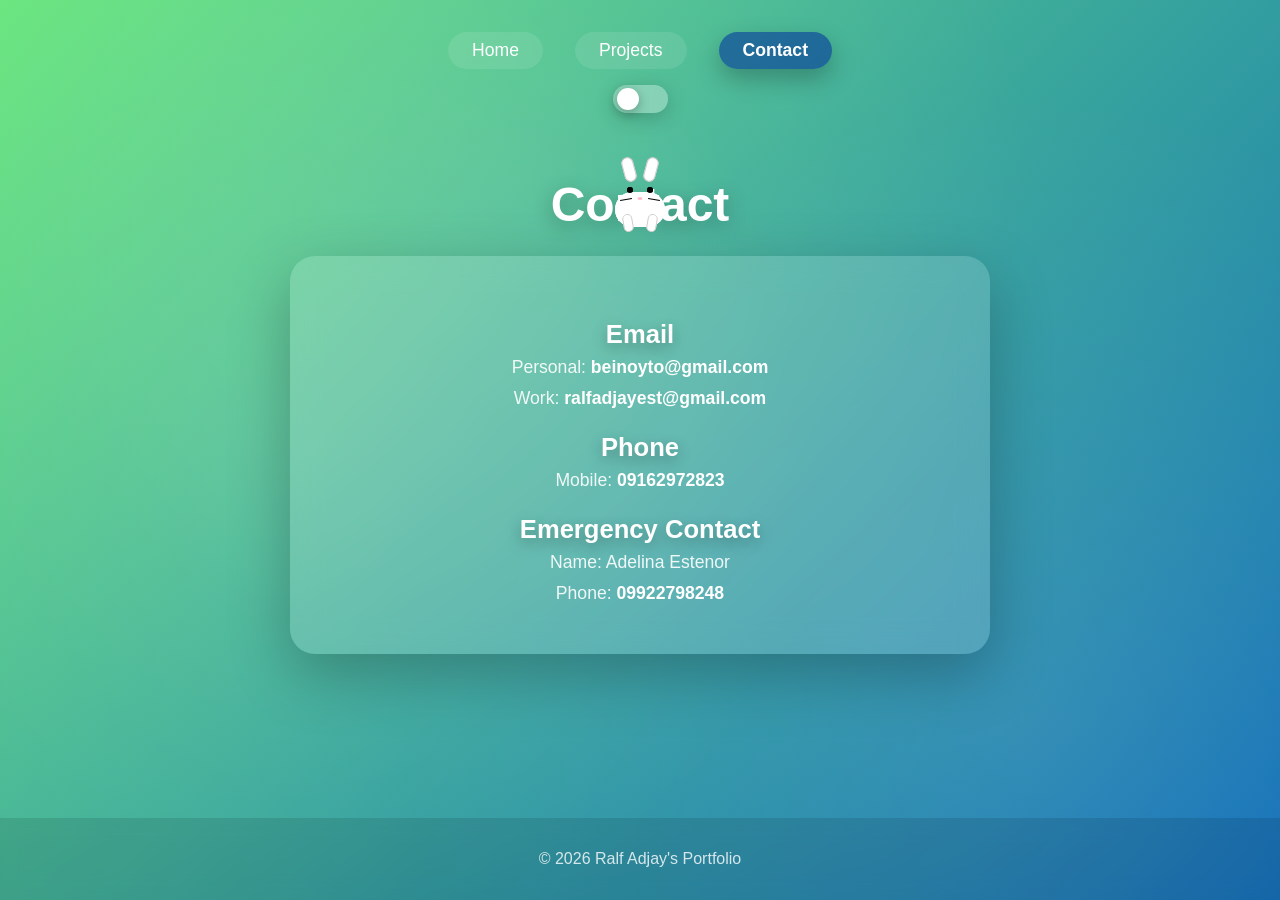
==== templates/contacts.html @ 0098d352 "portfolio" ====
<!doctype html>
<html>
<head>
  <meta charset="utf-8">
  <meta name="viewport" content="width=device-width, initial-scale=1">
  <title>Your Name — Contact</title>
  <link rel="stylesheet" href="css/contacts.css">
  <link rel="stylesheet" href="css/darkmode.css">
  <link rel="stylesheet" href="css/rabbit.css">
</head>

<body>
  <header>
    <nav>
      <a href="index.html">Home</a>
      <a href="projects.html">Projects</a>
      <a href="contacts.html" class="active">Contact</a>
    </nav>
    <div class="theme-toggle">
      <input type="checkbox" id="darkToggle">
      <label for="darkToggle" class="toggle-label"></label>
    </div>
  </header>


  <main>

      <div class="rabbit rabbit1">
      <div class="body"></div>
      <div class="ear left"></div>
      <div class="ear right"></div>
      <div class="leg left"></div>
      <div class="leg right"></div>
      <div class="eye left"></div>
      <div class="eye right"></div>
      <div class="nose"></div>
      <div class="whisker left"></div>
      <div class="whisker right"></div>
    </div>

    <div class="rabbit rabbit2">
      <div class="body"></div>
      <div class="ear left"></div>
      <div class="ear right"></div>
      <div class="leg left"></div>
      <div class="leg right"></div>
      <div class="eye left"></div>
      <div class="eye right"></div>
      <div class="nose"></div>
      <div class="whisker left"></div>
      <div class="whisker right"></div>
    </div>
    
    <h1>Contact</h1>

    <div class="contact-info">
      <h2>Email</h2>
      <p>Personal: <a href="mailto:yourname@example.com">beinoyto@gmail.com</a></p>
      <p>Work: <a href="mailto:work@example.com">ralfadjayest@gmail.com</a></p>

      <h2>Phone</h2>
      <p>Mobile: <a href="tel:+1234567890">09162972823</a></p>

      <h2>Emergency Contact</h2>
      <p>Name: Adelina Estenor</p>
      <p>Phone: <a href="tel:+1122334455">09922798248</a></p>
    </div>
  </main>

  <footer>
    © <span id="currentYear"></span> Ralf Adjay's Portfolio
  </footer>

  <script>
    document.getElementById("currentYear").textContent = new Date().getFullYear();
    document.addEventListener('DOMContentLoaded', () => {

      const toggle = document.getElementById('darkToggle');

      if (localStorage.getItem("theme") === "dark") {
        document.body.classList.add("dark");
        toggle.checked = true;
      }

      toggle.addEventListener("change", () => {
        document.body.classList.toggle("dark");
        localStorage.setItem("theme", document.body.classList.contains("dark") ? "dark" : "light");
      });

      const mainContent = document.querySelector('main');
      mainContent.classList.add('swipe-rotate-animation');
    });
  </script>

</body>
</html>
---- templates/css/contacts.css ----
* {
  margin: 0;
  padding: 0;
  box-sizing: border-box;
  font-family: -apple-system, BlinkMacSystemFont, 'Segoe UI', Roboto, Oxygen, Ubuntu, sans-serif;
}

body {
  background: linear-gradient(135deg, #6ae67f 0%, #0b6ab8 100%);
  min-height: 100vh;
  display: flex;
  flex-direction: column;
  position: relative;
  overflow-x: hidden;
  overflow-y: hidden;
  color: white;
}

body::before {
  content: '';
  position: absolute;
  width: 100%;
  height: 100%;
  background-image: 
    radial-gradient(circle at 20% 50%, rgba(255,255,255,0.1) 0%, transparent 50%),
    radial-gradient(circle at 80% 80%, rgba(255,255,255,0.1) 0%, transparent 50%),
    radial-gradient(circle at 40% 20%, rgba(255,255,255,0.08) 0%, transparent 50%);
  animation: float 20s ease-in-out infinite;
  pointer-events: none;
}

@keyframes float {
  0%, 100% { transform: translateY(0) scale(1); }
  50% { transform: translateY(-20px) scale(1.05); }
}


header {
  padding: 2rem;
  animation: slideDown 0.8s ease-out;
}

@keyframes slideDown {
  from { opacity: 0; transform: translateY(-30px); }
  to   { opacity: 1; transform: translateY(0); }
}

nav {
  display: flex;
  gap: 2rem;
  justify-content: center;
  flex-wrap: wrap;
}

nav a {
  color: white;
  text-decoration: none;
  font-weight: 500;
  font-size: 1.1rem;
  padding: 0.5rem 1.5rem;
  border-radius: 50px;
  background: rgba(255,255,255,0.1);
  backdrop-filter: blur(10px);
  transition: all 0.3s ease;
  position: relative;
  overflow: hidden;
}

nav a::before {
  content: '';
  position: absolute;
  top: 0;
  left: -100%;
  width: 100%;
  height: 100%;
  background: rgba(255,255,255,0.2);
  transition: left 0.3s ease;
}

nav a:hover::before {
  left: 100%;
}

nav a.active {
  background: rgba(0, 49, 156, 0.568); 
  font-weight: 600;
  box-shadow: 0 10px 25px rgba(0,0,0,0.25);
}

nav a:hover {
  transform: translateY(-2px);
  background: rgba(0, 49, 156, 0.568);
  box-shadow: 0 10px 30px rgba(0,0,0,0.2);
}


main {
  flex: 1;
  padding: 2rem;
  display: flex;
  flex-direction: column;
  align-items: center;
  text-align: center;
  animation: fadeInUp 1s ease-out 0.3s backwards;
}

@keyframes fadeInUp {
  from { opacity: 0; transform: translateY(10px); }
  to   { opacity: 1; transform: translateY(0); }
}

main h1 {
  font-size: 3rem;
  font-weight: 700;
  margin-bottom: 1.5rem;
  text-shadow: 0 5px 20px rgba(0,0,0,0.3);
  animation: textGlow 2s ease-in-out infinite;
}

@keyframes textGlow {
  0%, 100% {
    text-shadow: 0 5px 20px rgba(0,0,0,0.3);
  }
  50% {
    text-shadow: 0 5px 30px rgba(0,0,0,0.5), 0 0 20px rgba(255,255,255,0.3);
  }
}


.contact-info {
  background: rgba(255,255,255,0.15);
  backdrop-filter: blur(15px);
  padding: 2.5rem 2rem;
  border-radius: 25px;
  width: 90%;
  max-width: 700px;
  box-shadow: 0 20px 60px rgba(0,0,0,0.25);
  animation: cardFloat 4s ease-in-out infinite;
}

@keyframes cardFloat {
  0%, 100% { transform: translateY(0); }
  50% { transform: translateY(-8px); }
}

.contact-info h2 {
  color: white;
  margin-top: 1.5rem;
  margin-bottom: 0.5rem;
  font-size: 1.6rem;
  text-shadow: 0 5px 15px rgba(0,0,0,0.3);
}

.contact-info p {
  font-size: 1.1rem;
  margin-bottom: 10px;
  color: rgba(255,255,255,0.9);
}

.contact-info a {
  color: white;
  text-decoration: none;
  font-weight: 600;
  transition: 0.3s;
}

.contact-info a:hover {
  color: #dff862;
  text-shadow: 0 2px 10px rgba(0,0,0,0.3);
}


footer {
  text-align: center;
  padding: 2rem;
  color: rgba(255,255,255,0.8);
  background: rgba(0,0,0,0.1);
  backdrop-filter: blur(10px);
  animation: fadeInUp 1s ease-out 0.5s backwards;
}


@media (max-width: 768px) {
  nav {
    gap: 1rem;
  }

  nav a {
    font-size: 1rem;
    padding: 0.4rem 1.2rem;
  }

  main h1 {
    font-size: 2.2rem;
  }

  .contact-info {
    padding: 1.8rem;
  }
}

@keyframes swipeRotate {
  0% {
    transform: rotateY(90deg);
    opacity: 0;
  }
  50% {
    transform: rotateY(-10deg);
    opacity: 0.5;
  }
  100% {
    transform: rotateY(0deg);
    opacity: 1;
  }
}

main {
  animation: swipeRotate 1s ease-out forwards;
  display: flex;
  flex-direction: column;
  align-items: center;
  text-align: center;
  padding: 2rem;
  opacity: 0;
}

h1 {
  font-size: 3rem;
  font-weight: 700;
  margin-bottom: 1.5rem;
  text-shadow: 0 5px 20px rgba(0,0,0,0.3);
  animation: textGlow 2s ease-in-out infinite;
}

@keyframes textGlow {
  0%, 100% {
    text-shadow: 0 5px 20px rgba(0,0,0,0.3);
  }
  50% {
    text-shadow: 0 5px 30px rgba(0,0,0,0.5), 0 0 20px rgba(255,255,255,0.3);
  }
}

.contact-info {
  background: rgba(255,255,255,0.15);
  backdrop-filter: blur(15px);
  padding: 2.5rem 2rem;
  border-radius: 25px;
  width: 90%;
  max-width: 700px;
  box-shadow: 0 20px 60px rgba(0,0,0,0.25);
  animation: cardFloat 4s ease-in-out infinite;
}

@keyframes cardFloat {
  0%, 100% { transform: translateY(0); }
  50% { transform: translateY(-8px); }
}

.contact-info h2 {
  color: white;
  margin-top: 1.5rem;
  margin-bottom: 0.5rem;
  font-size: 1.6rem;
  text-shadow: 0 5px 15px rgba(0,0,0,0.3);
}

.contact-info p {
  font-size: 1.1rem;
  margin-bottom: 10px;
  color: rgba(255,255,255,0.9);
}

.contact-info a {
  color: white;
  text-decoration: none;
  font-weight: 600;
  transition: 0.3s;
}

.contact-info a:hover {
  color: #dff862;
  text-shadow: 0 2px 10px rgba(0,0,0,0.3);
}
---- templates/css/darkmode.css ----
.theme-toggle {
  margin-top: 1rem;
  display: flex;
  justify-content: center;
}

#darkToggle {
  display: none;
}

.toggle-label {
  width: 55px;
  height: 28px;
  background: rgba(255,255,255,0.3);
  backdrop-filter: blur(8px);
  border-radius: 50px;
  position: relative;
  cursor: pointer;
  transition: background 0.3s ease;
  box-shadow: 0 5px 20px rgba(0,0,0,0.2);
}

.toggle-label::after {
  content: "";
  position: absolute;
  top: 3px;
  left: 4px;
  width: 22px;
  height: 22px;
  background: white;
  border-radius: 50%;
  transition: 0.3s ease;
  box-shadow: 0 3px 12px rgba(0,0,0,0.3);
}

#darkToggle:checked + .toggle-label {
  background: rgba(0,0,0,0.5);
}

#darkToggle:checked + .toggle-label::after {
  transform: translateX(26px);
  background: #ffe97a;
}


body.dark {
  background: linear-gradient(135deg, #1d1e24 0%, #2a2a2a 100%) !important;
}

body.dark nav a {
  background: rgba(255,255,255,0.05) !important;
  color: rgba(255,255,255,0.85) !important;
}

body.dark h1,
body.dark h2,
body.dark p {
  color: rgba(255,255,255,0.9) !important;
}

body.dark footer {
  background: rgba(255,255,255,0.05) !important;
  color: rgba(255,255,255,0.7) !important;
}


body.dark .bio {
  background: rgba(255,255,255,0.08) !important;
}

body.dark .contact-info {
  background: rgba(255,255,255,0.06) !important;
  box-shadow: 0 20px 60px rgba(0,0,0,0.55) !important;
}


body.dark .project-card {
  background: rgba(255,255,255,0.08) !important;
}
---- templates/css/rabbit.css ----
.rabbit {
  position: absolute;
  width: 50px;
  height: 50px;
  z-index: 1000;
}

.rabbit .body {
  width: 50px;
  height: 35px;
  background: white;
  border-radius: 25px;
  position: absolute;
  bottom: 0;
}

.rabbit .ear {
  width: 12px;
  height: 25px;
  background: white;
  position: absolute;
  top: -20px;
  border-radius: 6px;
  border: 1px solid #ccc;
}
.rabbit .ear.left { left: 8px; transform: rotate(-15deg); }
.rabbit .ear.right { right: 8px; transform: rotate(15deg); }

.rabbit .leg {
  width: 10px;
  height: 18px;
  background: white;
  position: absolute;
  bottom: -5px;
  border-radius: 5px;
  border: 1px solid #ccc;
}
.rabbit .leg.left { left: 8px; transform: rotate(-10deg); }
.rabbit .leg.right { right: 8px; transform: rotate(10deg); }

.rabbit .eye {
  width: 6px;
  height: 6px;
  background: black;
  border-radius: 50%;
  position: absolute;
  top: 10px;
}
.rabbit .eye.left { left: 12px; }
.rabbit .eye.right { right: 12px; }

.rabbit .nose {
  width: 5px;
  height: 3px;
  background: pink;
  position: absolute;
  top: 20px;
  left: 50%;
  transform: translateX(-50%);
  border-radius: 50%;
}

.rabbit .whisker {
  width: 12px;
  height: 1px;
  background: black;
  position: absolute;
  top: 22px;
}
.rabbit .whisker.left { left: 5px; transform: rotate(-10deg); }
.rabbit .whisker.right { right: 5px; transform: rotate(10deg); }
.rabbit1 { animation: jump1 5s ease-in-out infinite; }
.rabbit2 { animation: jump2 6s ease-in-out infinite; }

@keyframes jump1 {
  0%   { left: -60px; bottom: 50px; }
  20%  { left: 20%; bottom: 150px; }
  40%  { left: 40%; bottom: 60px; }
  60%  { left: 60%; bottom: 130px; }
  80%  { left: 80%; bottom: 50px; }
  100% { left: 110%; bottom: 50px; }
}

@keyframes jump2 {
  0%   { left: -80px; bottom: 60px; }
  15%  { left: 10%; bottom: 130px; }
  35%  { left: 35%; bottom: 50px; }
  55%  { left: 55%; bottom: 150px; }
  75%  { left: 75%; bottom: 70px; }
  100% { left: 120%; bottom: 60px; }
}
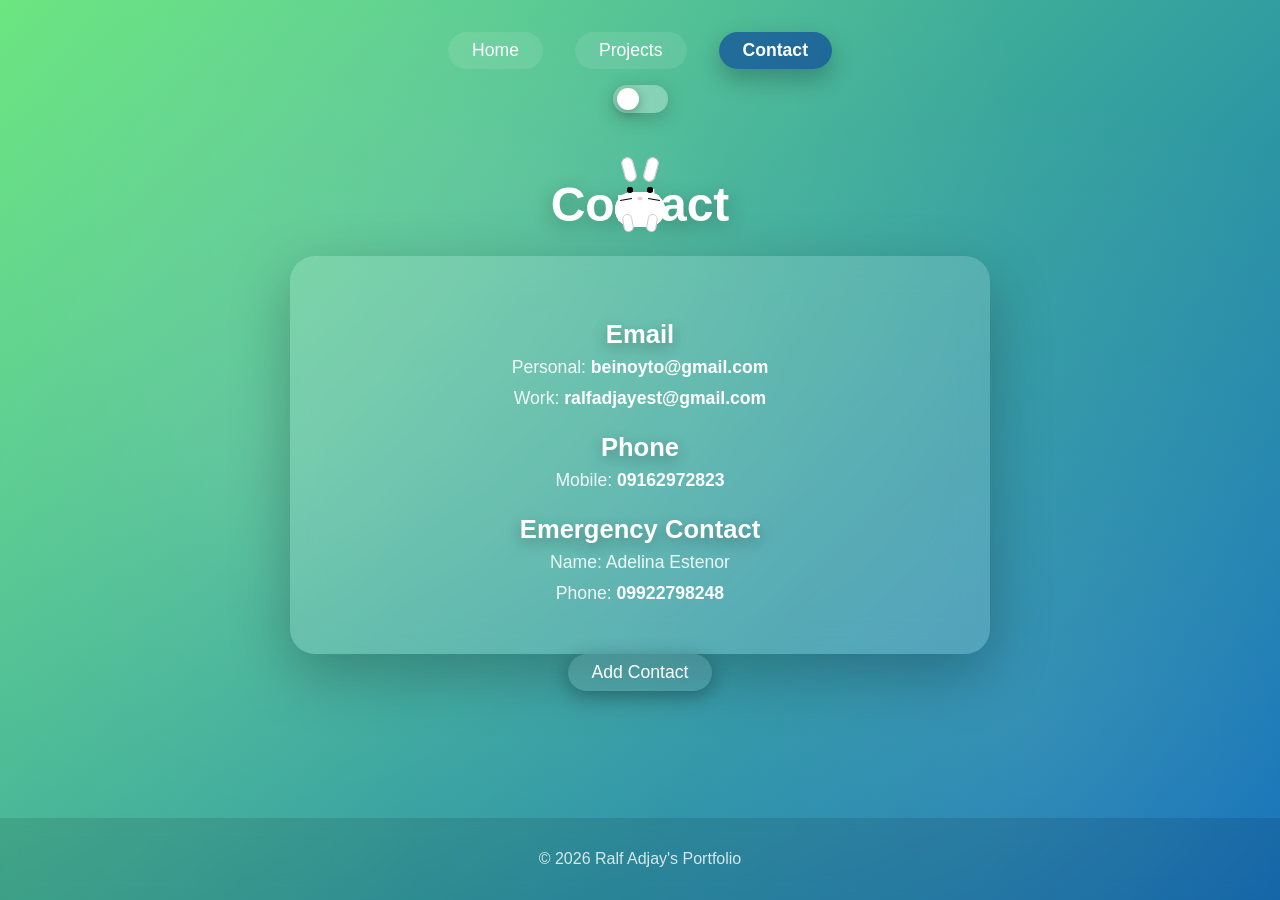
==== commit f3188651: "create a new contact added and css" ====
--- a/templates/contacts.html
+++ b/templates/contacts.html
@@ -7,6 +7,7 @@
   <link rel="stylesheet" href="css/contacts.css">
   <link rel="stylesheet" href="css/darkmode.css">
   <link rel="stylesheet" href="css/rabbit.css">
+  <link rel="stylesheet" href="css/create-contact.css">
 </head>
 
 <body>
@@ -65,6 +66,25 @@
       <p>Name: Adelina Estenor</p>
       <p>Phone: <a href="tel:+1122334455">09922798248</a></p>
     </div>
+
+    <button id="showFormBtn" class="side-btn">Add Contact</button>
+
+    <div id="create-contact-container">
+      <h2>Add New Contact</h2>
+      <form id="contactForm">
+        <label for="newName">Name</label>
+        <input type="text" id="newName" name="name" placeholder="Your Name" required>
+
+        <label for="newEmail">Email</label>
+        <input type="email" id="newEmail" name="email" placeholder="Your Email" required>
+
+        <label for="newMessage">Message</label>
+        <textarea id="newMessage" name="message" placeholder="Your Message" required></textarea>
+
+        <button type="submit">Submit</button>
+      </form>
+    </div>
+
   </main>
 
   <footer>
@@ -90,6 +110,26 @@
       const mainContent = document.querySelector('main');
       mainContent.classList.add('swipe-rotate-animation');
     });
+
+    const showFormBtn = document.getElementById('showFormBtn');
+    const contactFormContainer = document.getElementById('create-contact-container');
+    contactFormContainer.style.display = 'none';
+    showFormBtn.addEventListener('click', () => {
+      if(contactFormContainer.style.display === 'none') {
+        contactFormContainer.style.display = 'block';
+        contactFormContainer.scrollIntoView({ behavior: 'smooth' }); 
+      } else {
+        contactFormContainer.style.display = 'none';
+      }
+    });
+
+    const form = document.getElementById('contactForm');
+    form.addEventListener('submit', function(e) {
+      e.preventDefault(); // prevent actual submission
+      alert('Thank you! Your message has been submitted successfully.');
+      form.reset();
+      contactFormContainer.style.display = 'none'; // hide form after submit
+    });
   </script>
 
 </body>
--- a/templates/css/contacts.css
+++ b/templates/css/contacts.css
@@ -12,7 +12,7 @@
   flex-direction: column;
   position: relative;
   overflow-x: hidden;
-  overflow-y: hidden;
+  overflow-y: auto;
   color: white;
 }
 
--- a/templates/css/create-contact.css
+++ b/templates/css/create-contact.css
@@ -0,0 +1,117 @@
+
+#create-contact-container {
+  background: rgba(255,255,255,0.15);
+  backdrop-filter: blur(15px);
+  padding: 2.5rem 2rem;
+  border-radius: 25px;
+  width: 90%;
+  max-width: 600px;
+  box-shadow: 0 20px 60px rgba(0,0,0,0.25);
+  margin-top: 2rem;
+  animation: cardFloat 4s ease-in-out infinite;
+  display: flex;
+  flex-direction: column;
+  gap: 1.2rem;
+}
+
+#create-contact-container h2 {
+  font-size: 2rem;
+  font-weight: 700;
+  text-align: center;
+  color: white;
+  margin-bottom: 1rem;
+  text-shadow: 0 5px 20px rgba(0,0,0,0.3);
+}
+
+#create-contact-container label {
+  font-weight: 600;
+  color: white;
+  margin-bottom: 0.3rem;
+}
+
+#create-contact-container input,
+#create-contact-container textarea {
+  padding: 0.8rem 1rem;
+  border-radius: 20px;
+  border: none;
+  outline: none;
+  font-size: 1rem;
+  width: 100%;
+  background: rgba(255,255,255,0.1);
+  color: white;
+  backdrop-filter: blur(10px);
+  transition: all 0.3s ease;
+}
+
+#create-contact-container input:focus,
+#create-contact-container textarea:focus {
+  background: rgba(255,255,255,0.2);
+  box-shadow: 0 5px 15px rgba(0,0,0,0.3);
+}
+
+#create-contact-container textarea {
+  resize: vertical;
+  min-height: 120px;
+}
+
+#create-contact-container button {
+  padding: 0.8rem 1.5rem;
+  border-radius: 50px;
+  border: none;
+  background: rgba(0,49,156,0.7);
+  color: #fff;
+  font-weight: 600;
+  cursor: pointer;
+  transition: all 0.3s ease;
+  align-self: center;
+  margin-top: 0.5rem;
+}
+
+#create-contact-container button:hover {
+  background: rgba(0,49,156,0.9);
+  transform: translateY(-2px);
+  box-shadow: 0 10px 25px rgba(0,0,0,0.3);
+}
+
+/* Animation matching contact info */
+@keyframes cardFloat {
+  0%, 100% { transform: translateY(0); }
+  50% { transform: translateY(-8px); }
+}
+
+@media (max-width: 768px) {
+  #create-contact-container {
+    padding: 2rem 1.5rem;
+  }
+
+  #create-contact-container h2 {
+    font-size: 1.6rem;
+  }
+
+  #create-contact-container textarea {
+    min-height: 100px;
+  }
+}
+
+
+.side-btn {
+  color: white;
+  font-weight: 500;
+  font-size: 1.1rem;
+  padding: 0.5rem 1.5rem;
+  border-radius: 50px;
+  background: rgba(255,255,255,0.1);
+  backdrop-filter: blur(10px);
+  transition: all 0.3s ease;
+  border: none;
+  cursor: pointer;
+  position: relative;
+  overflow: hidden;
+  box-shadow: 0 5px 20px rgba(0,0,0,0.3);
+}
+
+.side-btn:hover {
+  transform: translateY(-2px);
+  background: rgba(0, 49, 156, 0.568);
+  box-shadow: 0 10px 30px rgba(0,0,0,0.2);
+}
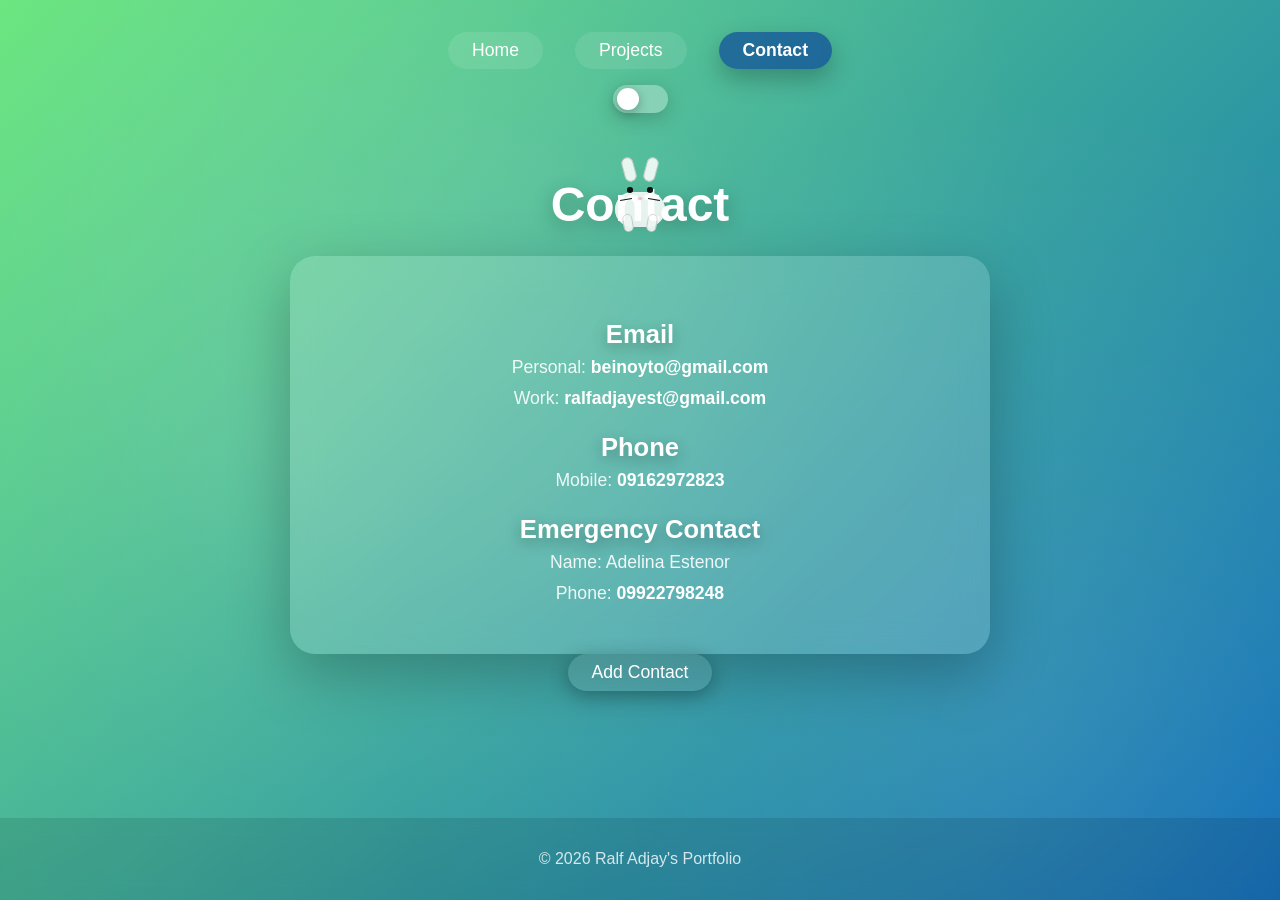
==== commit 09c215b1: "updated rebbit.css" ====
--- a/templates/contacts.html
+++ b/templates/contacts.html
@@ -26,31 +26,6 @@
 
   <main>
 
-      <div class="rabbit rabbit1">
-      <div class="body"></div>
-      <div class="ear left"></div>
-      <div class="ear right"></div>
-      <div class="leg left"></div>
-      <div class="leg right"></div>
-      <div class="eye left"></div>
-      <div class="eye right"></div>
-      <div class="nose"></div>
-      <div class="whisker left"></div>
-      <div class="whisker right"></div>
-    </div>
-
-    <div class="rabbit rabbit2">
-      <div class="body"></div>
-      <div class="ear left"></div>
-      <div class="ear right"></div>
-      <div class="leg left"></div>
-      <div class="leg right"></div>
-      <div class="eye left"></div>
-      <div class="eye right"></div>
-      <div class="nose"></div>
-      <div class="whisker left"></div>
-      <div class="whisker right"></div>
-    </div>
     
     <h1>Contact</h1>
 
@@ -85,7 +60,39 @@
       </form>
     </div>
 
+
+          <div class="rabbit rabbit1">
+      <div class="body"></div>
+      <div class="ear left"></div>
+      <div class="ear right"></div>
+      <div class="leg left"></div>
+      <div class="leg right"></div>
+      <div class="eye left"></div>
+      <div class="eye right"></div>
+      <div class="nose"></div>
+      <div class="whisker left"></div>
+      <div class="whisker right"></div>
+    </div>
+
+    <div class="rabbit rabbit2">
+      <div class="body"></div>
+      <div class="ear left"></div>
+      <div class="ear right"></div>
+      <div class="leg left"></div>
+      <div class="leg right"></div>
+      <div class="eye left"></div>
+      <div class="eye right"></div>
+      <div class="nose"></div>
+      <div class="whisker left"></div>
+      <div class="whisker right"></div>
+    </div>
+
   </main>
+
+  <div id="successAlert" class="success-alert">
+    Contact added successfully!
+  </div>
+
 
   <footer>
     © <span id="currentYear"></span> Ralf Adjay's Portfolio
@@ -124,11 +131,16 @@
     });
 
     const form = document.getElementById('contactForm');
+    const successAlert = document.getElementById('successAlert');
     form.addEventListener('submit', function(e) {
-      e.preventDefault(); // prevent actual submission
-      alert('Thank you! Your message has been submitted successfully.');
+      e.preventDefault(); 
+      successAlert.classList.add('show');
+      setTimeout(() => {
+        successAlert.classList.remove('show');
+      }, 3000);
+
       form.reset();
-      contactFormContainer.style.display = 'none'; // hide form after submit
+      contactFormContainer.style.display = 'none';
     });
   </script>
 
--- a/templates/css/rabbit.css
+++ b/templates/css/rabbit.css
@@ -2,7 +2,10 @@
   position: absolute;
   width: 50px;
   height: 50px;
-  z-index: 1000;
+  z-index: 0;
+  filter: blur(0.5px);
+  opacity: 0.7;  
+  pointer-events: none;   
 }
 
 .rabbit .body {
@@ -89,3 +92,9 @@
   75%  { left: 75%; bottom: 70px; }
   100% { left: 120%; bottom: 60px; }
 }
+
+.rabbit .body,
+.rabbit .ear,
+.rabbit .leg {
+  opacity: 0.9;
+}
--- a/templates/css/create-contact.css
+++ b/templates/css/create-contact.css
@@ -37,7 +37,7 @@
   outline: none;
   font-size: 1rem;
   width: 100%;
-  background: rgba(255,255,255,0.1);
+  background: rgba(22, 1, 1, 0.1);
   color: white;
   backdrop-filter: blur(10px);
   transition: all 0.3s ease;
@@ -45,7 +45,7 @@
 
 #create-contact-container input:focus,
 #create-contact-container textarea:focus {
-  background: rgba(255,255,255,0.2);
+  background: rgba(0, 0, 2, 0.27);
   box-shadow: 0 5px 15px rgba(0,0,0,0.3);
 }
 
@@ -58,8 +58,8 @@
   padding: 0.8rem 1.5rem;
   border-radius: 50px;
   border: none;
-  background: rgba(0,49,156,0.7);
-  color: #fff;
+  background: rgba(0, 49, 156, 0.7);
+  color: #1a0202ff;
   font-weight: 600;
   cursor: pointer;
   transition: all 0.3s ease;
@@ -114,4 +114,36 @@
   transform: translateY(-2px);
   background: rgba(0, 49, 156, 0.568);
   box-shadow: 0 10px 30px rgba(0,0,0,0.2);
+}
+
+
+.success-alert {
+  position: fixed;
+  top: 20px;
+  left: 50%;
+  transform: translateX(-50%);
+  background: rgba(0, 49, 156, 0.85);
+  color: #fff;
+  padding: 1rem 2rem;
+  border-radius: 25px;
+  box-shadow: 0 5px 20px rgba(0,0,0,0.3);
+  font-weight: 600;
+  font-size: 1rem;
+  opacity: 0;
+  pointer-events: none;
+  transition: opacity 0.5s ease, transform 0.5s ease;
+  z-index: 9999;
+}
+
+.success-alert.show {
+  opacity: 1;
+  transform: translateX(-50%) translateY(0);
+}
+
+
+.contact-info,
+#create-contact-container,
+#showFormBtn {
+  position: relative; 
+  z-index: 1;        
 }
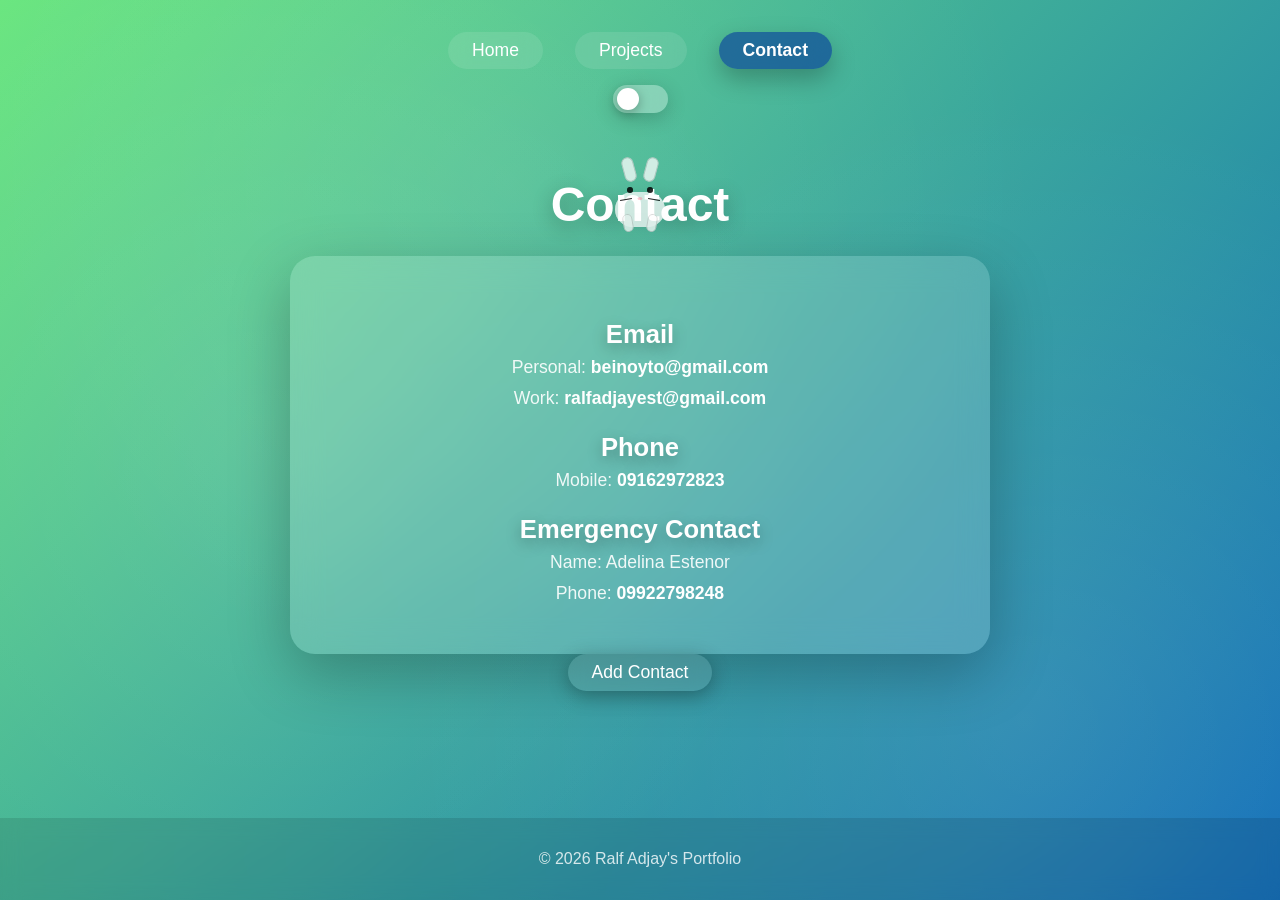
==== commit 7a030115: "update" ====
--- a/templates/contacts.html
+++ b/templates/contacts.html
@@ -46,6 +46,7 @@
 
     <div id="create-contact-container">
       <h2>Add New Contact</h2>
+      note that this form does not actually send data anywhere; it just shows a success message for demonstration purposes.
       <form id="contactForm">
         <label for="newName">Name</label>
         <input type="text" id="newName" name="name" placeholder="Your Name" required>
--- a/templates/css/rabbit.css
+++ b/templates/css/rabbit.css
@@ -4,7 +4,7 @@
   height: 50px;
   z-index: 0;
   filter: blur(0.5px);
-  opacity: 0.7;  
+  opacity: 0.6;  
   pointer-events: none;   
 }
 
@@ -96,5 +96,5 @@
 .rabbit .body,
 .rabbit .ear,
 .rabbit .leg {
-  opacity: 0.9;
+  opacity: 0.8;
 }
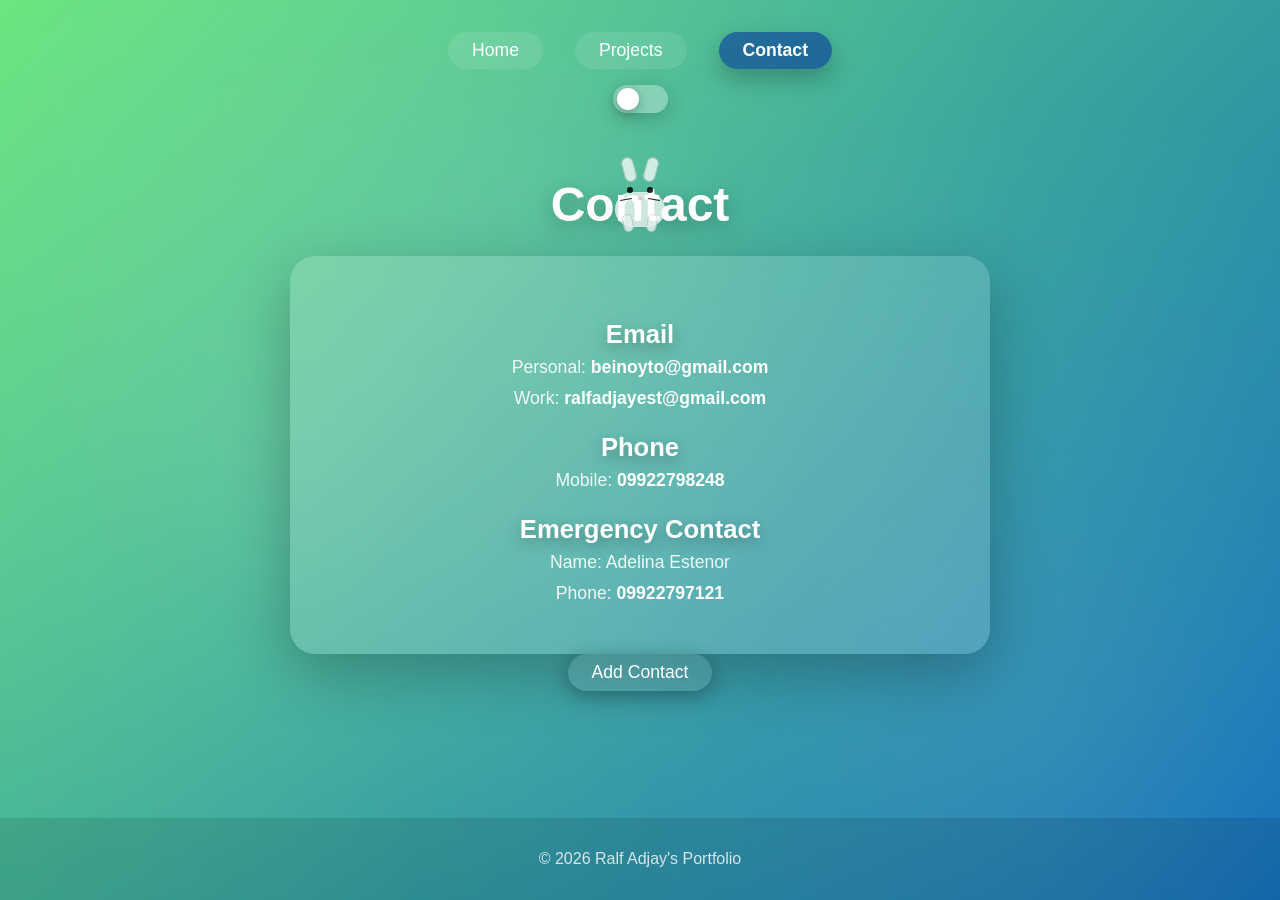
==== commit a7b53483: "update" ====
--- a/templates/contacts.html
+++ b/templates/contacts.html
@@ -35,11 +35,11 @@
       <p>Work: <a href="mailto:work@example.com">ralfadjayest@gmail.com</a></p>
 
       <h2>Phone</h2>
-      <p>Mobile: <a href="tel:+1234567890">09162972823</a></p>
+      <p>Mobile: <a href="tel:+1234567890">09922798248</a></p>
 
       <h2>Emergency Contact</h2>
       <p>Name: Adelina Estenor</p>
-      <p>Phone: <a href="tel:+1122334455">09922798248</a></p>
+      <p>Phone: <a href="tel:+1122334455">09922797121</a></p>
     </div>
 
     <button id="showFormBtn" class="side-btn">Add Contact</button>
--- a/templates/css/darkmode.css
+++ b/templates/css/darkmode.css
@@ -34,7 +34,13 @@
 }
 
 #darkToggle:checked + .toggle-label {
-  background: rgba(0,0,0,0.5);
+      background: linear-gradient(
+        135deg,
+        #050505 0%,
+        #111111 25%,
+        #1b0000 55%,
+        #8b0000 100%
+    );
 }
 
 #darkToggle:checked + .toggle-label::after {
@@ -44,7 +50,13 @@
 
 
 body.dark {
-  background: linear-gradient(135deg, #1d1e24 0%, #2a2a2a 100%) !important;
+      background: linear-gradient(
+        135deg,
+        #050505 0%,
+        #272727 25%,
+        #1b0000 55%,
+        #480101 100%
+    );
 }
 
 body.dark nav a {
--- a/templates/css/create-contact.css
+++ b/templates/css/create-contact.css
@@ -122,7 +122,7 @@
   top: 20px;
   left: 50%;
   transform: translateX(-50%);
-  background: rgba(0, 49, 156, 0.85);
+  background: rgba(0, 156, 120, 0.85);
   color: #fff;
   padding: 1rem 2rem;
   border-radius: 25px;
